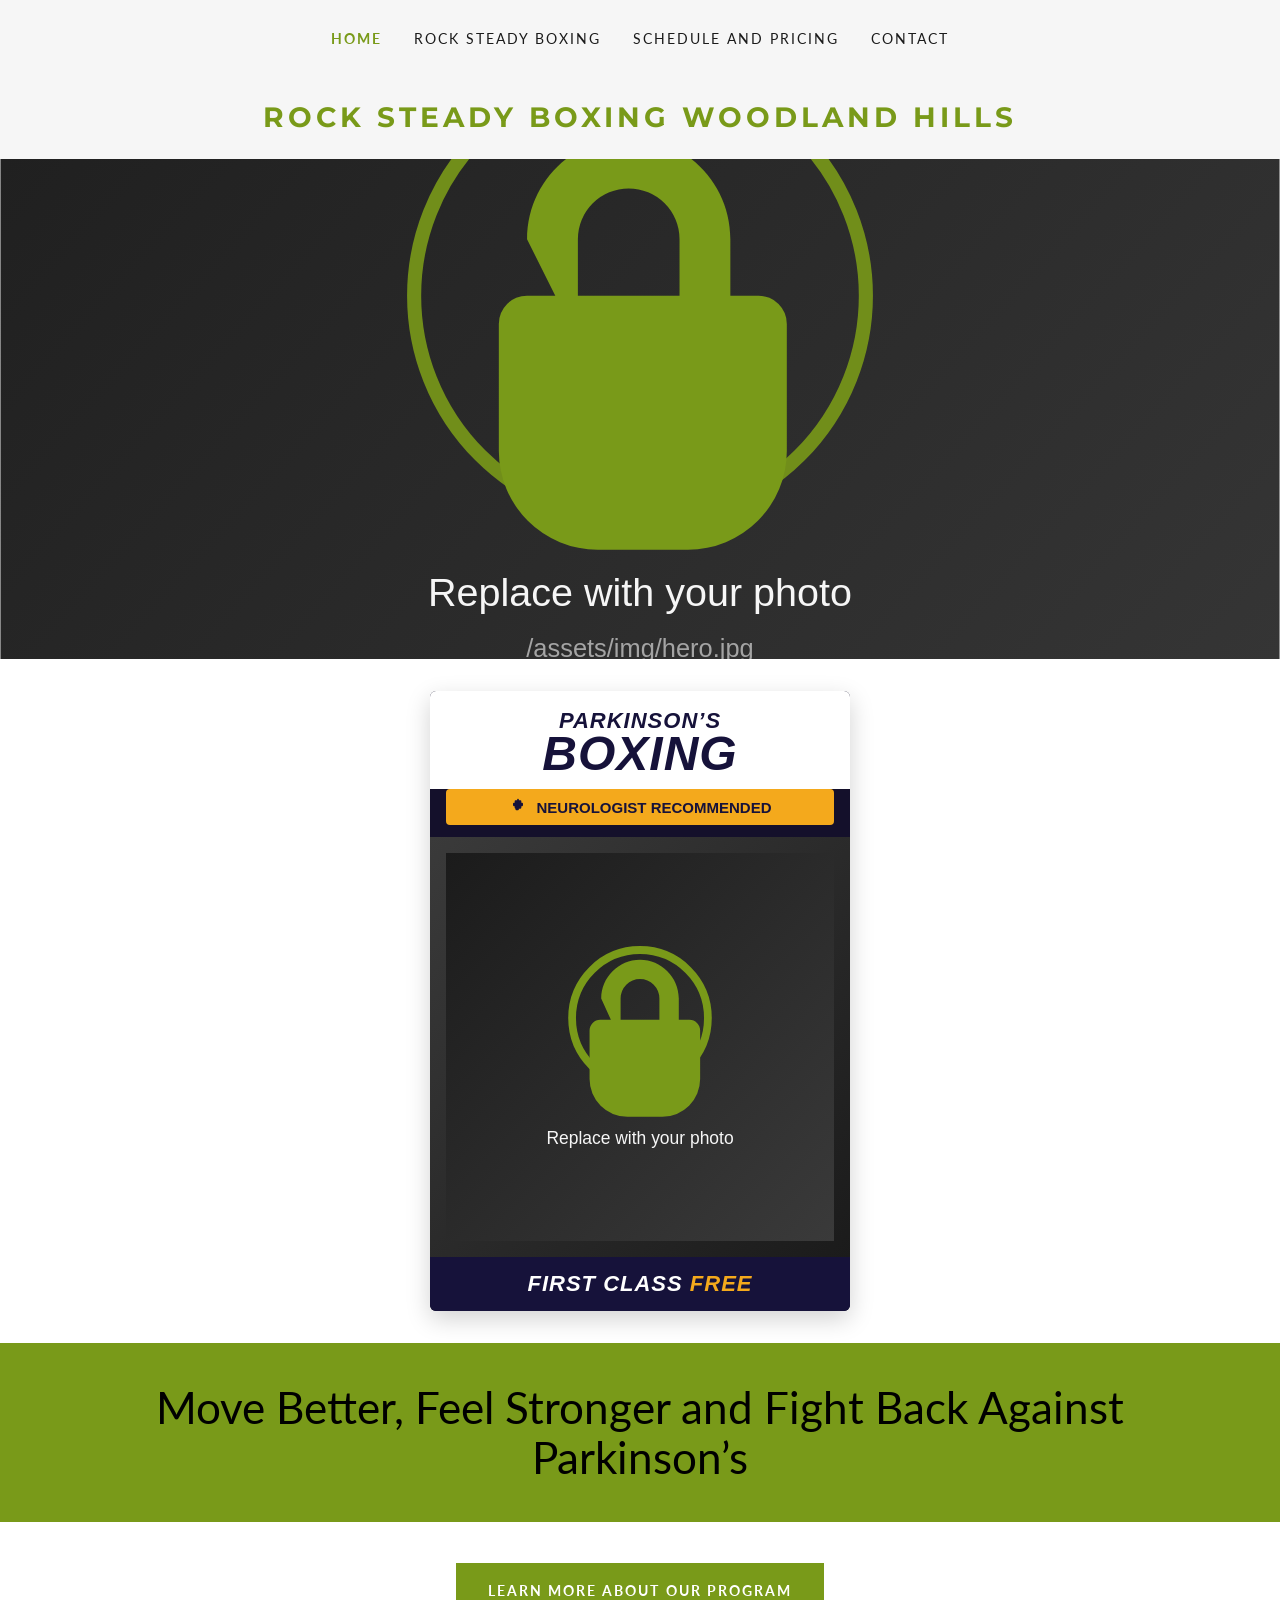
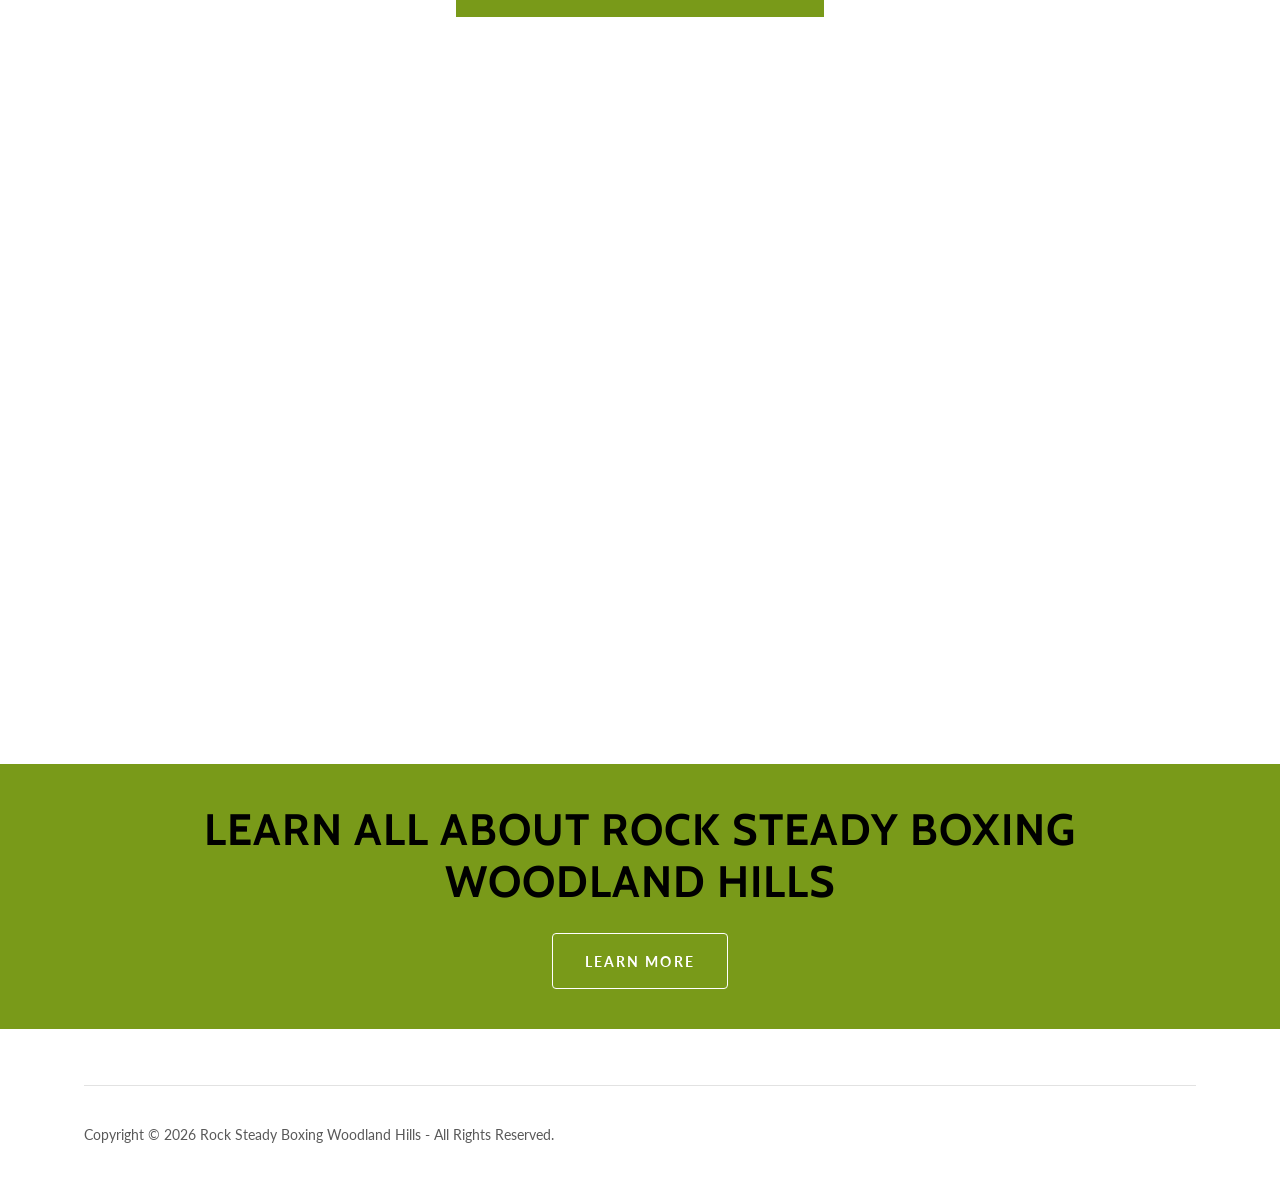
==== index.html @ 9f3f0487 "Rebuild homepage promo banner in HTML/CSS Recreates the "Parkinson's Boxing / Neurologist Recommende" ====
<!DOCTYPE html>
<html lang="en-US">
<head>
<meta charset="utf-8">
<meta name="viewport" content="width=device-width, initial-scale=1">
<title>Rock Steady Boxing Woodland Hills | Parkinson&rsquo;s Boxing Program</title>
<meta name="description" content="Welcome to Rock Steady Boxing Woodland Hills. A Boxing for Parkinson&rsquo;s Program to help you move better and feel stronger. Call for more information 747-234-1115">
<meta name="author" content="Rock Steady Boxing Woodland Hills">
<link rel="canonical" href="https://rocksteadyboxingwoodlandhills.com/">
<meta name="theme-color" content="#799a19">

<meta property="og:url" content="https://rocksteadyboxingwoodlandhills.com/">
<meta property="og:site_name" content="Rock Steady Boxing Woodland Hills">
<meta property="og:title" content="Rock Steady Boxing Woodland Hills">
<meta property="og:description" content="Welcome to Rock Steady Boxing Woodland Hills. A Boxing for Parkinson&rsquo;s Program to help you move better and feel stronger. Call for more information 747-234-1115">
<meta property="og:type" content="website">
<meta property="og:image" content="/assets/img/hero.jpg">
<meta property="og:locale" content="en_US">
<meta name="twitter:card" content="summary">
<meta name="twitter:title" content="Rock Steady Boxing Woodland Hills">
<meta name="twitter:description" content="Welcome to Rock Steady Boxing Woodland Hills. A Boxing for Parkinson&rsquo;s Program to help you move better and feel stronger. Call for more information 747-234-1115">
<meta name="twitter:image" content="/assets/img/hero.jpg">

<link rel="preconnect" href="https://fonts.googleapis.com">
<link rel="preconnect" href="https://fonts.gstatic.com" crossorigin>
<link href="https://fonts.googleapis.com/css2?family=Cabin:wght@400;700&family=Lato:ital,wght@0,100;0,300;0,400;0,700;0,900;1,400;1,700&family=Montserrat:wght@600;700&display=swap" rel="stylesheet">
<link rel="stylesheet" href="/assets/css/style.css">
</head>
<body>

<header class="site-header">
  <div class="topbar">
    <div class="container topbar-inner">
      <button type="button" class="hamburger-btn" data-nav-open aria-haspopup="true" aria-expanded="false" aria-label="Open site navigation">
        <svg viewBox="0 0 24 24" fill="currentColor" aria-hidden="true"><path d="M19.248 7.5H4.752A.751.751 0 0 1 4 6.75c0-.414.337-.75.752-.75h14.496a.75.75 0 1 1 0 1.5m0 5.423H4.752a.75.75 0 0 1 0-1.5h14.496a.75.75 0 1 1 0 1.5m0 5.423H4.752a.75.75 0 1 1 0-1.5h14.496a.75.75 0 1 1 0 1.5"/></svg>
      </button>

      <nav class="primary-nav" aria-label="Primary">
        <ul class="primary-nav__list">
          <li class="primary-nav__item"><a class="primary-nav__link is-active" href="/">Home</a></li>
          <li class="primary-nav__item"><a class="primary-nav__link" href="/rock-steady-boxing">Rock Steady Boxing</a></li>
          <li class="primary-nav__item"><a class="primary-nav__link" href="/schedule-and-pricing">Schedule and Pricing</a></li>
          <li class="primary-nav__item"><a class="primary-nav__link" href="/contact">Contact</a></li>
        </ul>
      </nav>
    </div>
  </div>

  <div class="logo-row">
    <a href="/" title="Rock Steady Boxing Woodland Hills">
      <p class="logo-text">Rock Steady Boxing Woodland Hills</p>
    </a>
  </div>

  <figure class="hero-figure">
    <img src="/assets/img/hero-placeholder.svg" alt="Rock Steady Boxing Woodland Hills">
  </figure>
</header>

<div class="promo-banner">
  <div class="promo-banner__headline"><span class="line1">Parkinson&rsquo;s</span><span class="line2">Boxing</span></div>
  <div class="promo-banner__badge">
    <svg viewBox="0 0 24 24" fill="currentColor" aria-hidden="true"><path d="M12 2a1 1 0 0 1 1 1v1h2a1 1 0 0 1 1 1v2h1a1 1 0 0 1 1 1v2a1 1 0 0 1-1 1h-1v2a1 1 0 0 1-1 1h-2v1a1 1 0 0 1-1 1h-2a1 1 0 0 1-1-1v-1H9a1 1 0 0 1-1-1v-2H7a1 1 0 0 1-1-1v-2a1 1 0 0 1 1-1h1V5a1 1 0 0 1 1-1h2V3a1 1 0 0 1 1-1z"/></svg>
    Neurologist Recommended
  </div>
  <div class="promo-banner__photo">
    <img src="/assets/img/gloves-placeholder.svg" alt="Rock Steady Boxing coach and participant training with focus mitts">
  </div>
  <div class="promo-banner__ribbon">First Class <span>Free</span></div>
</div>

<div class="nav-scrim" data-nav-scrim></div>
<div class="nav-drawer" data-nav-drawer role="navigation" aria-label="Mobile">
  <button type="button" class="nav-drawer__close" data-nav-close aria-label="Close site navigation">
    <svg viewBox="0 0 24 24" fill="currentColor" aria-hidden="true"><path d="M19.219 5.22a.75.75 0 0 0-1.061 0l-5.939 5.939-5.939-5.94a.75.75 0 1 0-1.061 1.062l5.939 5.939-5.939 5.939a.752.752 0 0 0 0 1.06.752.752 0 0 0 1.061 0l5.939-5.938 5.939 5.939a.75.75 0 1 0 1.061-1.061l-5.939-5.94 5.939-5.938a.75.75 0 0 0 0-1.061"/></svg>
  </button>
  <ul class="nav-drawer__list">
    <li class="nav-drawer__item"><a class="nav-drawer__link is-active" href="/">Home</a></li>
    <li class="nav-drawer__item"><a class="nav-drawer__link" href="/rock-steady-boxing">Rock Steady Boxing</a></li>
    <li class="nav-drawer__item"><a class="nav-drawer__link" href="/schedule-and-pricing">Schedule and Pricing</a></li>
    <li class="nav-drawer__item"><a class="nav-drawer__link" href="/contact">Contact</a></li>
  </ul>
</div>

<main>
  <section class="section section--band banner">
    <div class="container">
      <h1>Move Better, Feel Stronger and Fight Back Against Parkinson&rsquo;s</h1>
    </div>
  </section>

  <section class="section text-center">
    <div class="container">
      <a class="btn btn--square" href="/rock-steady-boxing">learn more about our program</a>
    </div>
  </section>

  <section class="section">
    <div class="container">
      <div class="video-wrap">
        <iframe src="https://youtube.com/embed/xY9SbcgFWYQ?rel=0" title="Rock Steady Boxing Woodland Hills" allowfullscreen loading="lazy"></iframe>
      </div>
    </div>
  </section>

  <section class="section section--band banner">
    <div class="container">
      <h2>Learn All About Rock Steady Boxing Woodland Hills</h2>
      <a class="btn btn--round" href="/rock-steady-boxing">Learn More</a>
    </div>
  </section>
</main>

<footer class="site-footer">
  <div class="container">
    <hr>
    <div class="footer-row">
      <p class="footer-copyright">Copyright &copy; 2026 Rock Steady Boxing Woodland Hills - All Rights Reserved.</p>
    </div>
  </div>
</footer>

<script src="/assets/js/nav.js"></script>
</body>
</html>
---- assets/css/style.css ----
/* ==========================================================================
   Rock Steady Boxing Woodland Hills — site stylesheet
   Design tokens reconstructed from the previous GoDaddy Website Builder site.
   ========================================================================== */

:root {
  --color-text: #1b1b1b;
  --color-text-muted: #595959;
  --color-text-muted-2: #5e5e5e;
  --color-green: #799a19;
  --color-green-hover: #90b620;
  --color-green-active: #587110;
  --color-green-dark: #648014;
  --color-green-dark-active: #283504;
  --color-bg: #ffffff;
  --color-bg-alt: #f6f6f6;
  --color-border: #e2e2e2;
  --color-drawer-bg: #161616;
  --color-drawer-text: #f7f7f7;
  --color-drawer-text-muted: #a4a4a4;
  --color-drawer-border: rgba(76, 76, 76, 0.5);

  --font-body: 'Lato', arial, sans-serif;
  --font-heading: 'Cabin', arial, sans-serif;
  --font-logo: 'Montserrat', sans-serif;

  --container-max: 1280px;
}

*,
*::before,
*::after {
  box-sizing: border-box;
}

html {
  -webkit-text-size-adjust: 100%;
  text-size-adjust: 100%;
}

body {
  margin: 0;
  font-family: var(--font-body);
  font-size: 16px;
  color: var(--color-text);
  background-color: var(--color-bg);
  -webkit-font-smoothing: antialiased;
}

img {
  max-width: 100%;
  display: block;
}

a {
  color: inherit;
  text-decoration: none;
}

ul {
  margin: 0;
  padding: 0;
  list-style: none;
}

hr {
  border: 0;
  border-bottom: 1px solid var(--color-border);
  margin: 0;
}

.container {
  width: 100%;
  max-width: var(--container-max);
  margin-left: auto;
  margin-right: auto;
  padding-left: 24px;
  padding-right: 24px;
}

@media (min-width: 1024px) {
  .container { max-width: 984px; }
}
@media (min-width: 1280px) {
  .container { max-width: 1160px; }
}
@media (min-width: 1536px) {
  .container { max-width: 1280px; }
}

.section {
  padding-top: 32px;
  padding-bottom: 32px;
}
@media (min-width: 768px) {
  .section {
    padding-top: 40px;
    padding-bottom: 40px;
  }
}

.section--band {
  background-color: var(--color-green);
}
.section--band h1,
.section--band h2 {
  color: #000;
}

.visually-hidden {
  position: absolute;
  width: 1px;
  height: 1px;
  overflow: hidden;
  clip: rect(0 0 0 0);
  white-space: nowrap;
}

/* ------------------------- Header / Nav ------------------------- */

.site-header {
  background-color: var(--color-bg-alt);
}

.topbar {
  padding-top: 24px;
  padding-bottom: 24px;
}

.topbar-inner {
  display: flex;
  align-items: center;
  justify-content: flex-start;
}

.hamburger-btn {
  display: inline-flex;
  align-items: center;
  justify-content: center;
  background: none;
  border: 0;
  padding: 6px;
  cursor: pointer;
  color: var(--color-text);
}
.hamburger-btn svg { width: 32px; height: 32px; }

@media (min-width: 1024px) {
  .hamburger-btn { display: none; }
}

.primary-nav {
  display: none;
}
@media (min-width: 1024px) {
  .primary-nav {
    display: flex;
    justify-content: center;
    width: 100%;
  }
}

.primary-nav__list {
  display: flex;
  flex-wrap: wrap;
  align-items: center;
  justify-content: center;
}

.primary-nav__item + .primary-nav__item {
  margin-left: 32px;
}

.primary-nav__link {
  display: block;
  font-family: var(--font-body);
  font-size: 14px;
  font-weight: 400;
  letter-spacing: 0.143em;
  text-transform: uppercase;
  color: var(--color-text);
  padding: 6px 0;
  transition: color 0.2s ease-in-out;
}
.primary-nav__link:hover { color: var(--color-green-hover); }
.primary-nav__link:active { color: var(--color-green); }

.primary-nav__link.is-active {
  color: var(--color-green);
  font-weight: 700;
}
.primary-nav__link.is-active:hover { color: var(--color-green-dark); }

.logo-row {
  text-align: center;
  padding-top: 24px;
  padding-bottom: 24px;
}

.logo-text {
  margin: 0;
  display: inline-block;
  font-family: var(--font-logo);
  font-weight: 700;
  text-transform: uppercase;
  letter-spacing: 4px;
  line-height: 1.2;
  color: var(--color-green);
  font-size: 22px;
}
@media (min-width: 768px) { .logo-text { font-size: 24px; } }
@media (min-width: 1024px) { .logo-text { font-size: 26px; } }
@media (min-width: 1280px) { .logo-text { font-size: 28px; } }

.hero-figure {
  margin: 0;
  width: 100%;
  max-height: 500px;
  overflow: hidden;
}

.hero-figure img {
  width: 100%;
  height: 100%;
  object-fit: cover;
  aspect-ratio: 0.9055690072639224 / 1;
  max-height: 500px;
}

/* ---------------------- Mobile nav drawer ---------------------- */

.nav-drawer {
  position: fixed;
  top: 0;
  left: 0;
  height: 100%;
  width: 100%;
  max-width: 360px;
  background-color: var(--color-drawer-bg);
  color: var(--color-drawer-text);
  transform: translateX(-100%);
  transition: transform 0.3s ease-in-out;
  z-index: 10002;
  overflow-y: auto;
  padding: 24px;
}
.nav-drawer.is-open {
  transform: translateX(0);
}

.nav-drawer__close {
  background: none;
  border: 0;
  color: var(--color-drawer-text);
  cursor: pointer;
  padding: 0;
  margin-bottom: 24px;
}
.nav-drawer__close svg { width: 32px; height: 32px; }

.nav-drawer__list {
  border-top: 1px solid var(--color-drawer-border);
}

.nav-drawer__item {
  border-bottom: 1px solid var(--color-drawer-border);
}

.nav-drawer__link {
  display: block;
  padding: 16px 0;
  font-size: 18px;
  letter-spacing: 0.143em;
  text-transform: uppercase;
  color: var(--color-drawer-text);
}
.nav-drawer__link.is-active {
  color: var(--color-green);
  font-weight: 700;
}

.nav-scrim {
  position: fixed;
  inset: 0;
  background: rgba(0, 0, 0, 0.5);
  z-index: 10001;
  opacity: 0;
  pointer-events: none;
  transition: opacity 0.3s ease-in-out;
}
.nav-scrim.is-open {
  opacity: 1;
  pointer-events: auto;
}

body.nav-open {
  overflow: hidden;
}

/* ------------------------------ Headings ------------------------------ */

h1, .h1 {
  font-family: var(--font-body);
  font-weight: 400;
  line-height: 1.125;
  color: var(--color-text);
  margin: 0;
  font-size: 32px;
}
@media (min-width: 768px) { h1, .h1 { font-size: 38px; } }
@media (min-width: 1280px) { h1, .h1 { font-size: 44px; } }
@media (min-width: 1536px) { h1, .h1 { font-size: 48px; } }

h2, .h2 {
  font-family: var(--font-heading);
  font-weight: 700;
  text-transform: uppercase;
  letter-spacing: 1px;
  line-height: 1.2;
  color: var(--color-text);
  margin: 0;
  font-size: 32px;
}
@media (min-width: 768px) { h2, .h2 { font-size: 38px; } }
@media (min-width: 1280px) { h2, .h2 { font-size: 44px; } }
@media (min-width: 1536px) { h2, .h2 { font-size: 48px; } }

/* ------------------------------ Banners ------------------------------ */

.banner {
  text-align: center;
}
.banner .container {
  display: flex;
  flex-direction: column;
  align-items: center;
  gap: 24px;
}

/* ------------------------------- Buttons ------------------------------- */

.btn {
  display: inline-flex;
  align-items: center;
  justify-content: center;
  min-height: 56px;
  padding: 8px 32px;
  font-family: var(--font-body);
  font-size: 14px;
  font-weight: 700;
  letter-spacing: 0.143em;
  text-transform: uppercase;
  color: #fff;
  background-color: var(--color-green);
  border: 1px solid #fff;
  cursor: pointer;
  transition: background-color 0.3s ease-in-out;
}
.btn:hover { background-color: var(--color-green-hover); color: #fff; }
.btn:active { background-color: var(--color-green-active); color: #fff; }

.btn--square { border-radius: 0; }
.btn--round { border-radius: 4px; }

/* ------------------------------ Video ------------------------------ */

.video-wrap {
  position: relative;
  width: 100%;
  padding-bottom: 56.25%;
  height: 0;
  overflow: hidden;
  border-radius: 4px;
}
.video-wrap iframe {
  position: absolute;
  top: 0;
  left: 0;
  width: 100%;
  height: 100%;
  border: 0;
}

/* ------------------------------ Footer ------------------------------ */

.site-footer {
  padding-top: 56px;
  padding-bottom: 56px;
}

.site-footer .container > hr {
  margin-bottom: 40px;
}

.footer-row {
  display: flex;
  flex-direction: column;
  align-items: center;
  gap: 8px;
  text-align: center;
}
@media (min-width: 1024px) {
  .footer-row {
    flex-direction: row;
    justify-content: space-between;
    text-align: left;
  }
}

.footer-copyright {
  font-size: 14px;
  color: var(--color-text-muted);
  margin: 0;
}

.footer-links {
  display: flex;
  gap: 16px;
  font-size: 14px;
}
.footer-links a:hover { color: var(--color-green-hover); }

/* ------------------------------ Promo banner ------------------------------ */

.promo-banner {
  max-width: 420px;
  margin: 32px auto;
  background: #14102b;
  border-radius: 6px;
  overflow: hidden;
  box-shadow: 0 8px 24px rgba(0, 0, 0, 0.18);
  font-family: Arial, Helvetica, sans-serif;
}
.promo-banner__headline {
  text-align: center;
  padding: 20px 16px 12px;
  background: #fff;
  color: #16123a;
  font-weight: 900;
  font-style: italic;
  line-height: 0.95;
  text-transform: uppercase;
}
.promo-banner__headline .line1 { display: block; font-size: 22px; letter-spacing: 1px; }
.promo-banner__headline .line2 { display: block; font-size: 48px; letter-spacing: 1px; }

.promo-banner__badge {
  margin: 0 16px 12px;
  background: #f4a91c;
  color: #16123a;
  font-weight: 800;
  text-transform: uppercase;
  text-align: center;
  padding: 8px 12px;
  border-radius: 4px;
  display: flex;
  align-items: center;
  justify-content: center;
  gap: 8px;
  font-size: 15px;
}
.promo-banner__badge svg { width: 20px; height: 20px; flex-shrink: 0; }

.promo-banner__photo {
  aspect-ratio: 1 / 1;
  background: linear-gradient(135deg, #3a3a3a, #1b1b1b);
  display: flex;
  align-items: center;
  justify-content: center;
  color: #a4a4a4;
  font-size: 14px;
  text-align: center;
  padding: 16px;
}
.promo-banner__photo img { width: 100%; height: 100%; object-fit: cover; }

.promo-banner__ribbon {
  background: #16123a;
  color: #fff;
  text-align: center;
  padding: 14px 16px;
  font-weight: 900;
  font-style: italic;
  text-transform: uppercase;
  font-size: 22px;
  letter-spacing: 1px;
}
.promo-banner__ribbon span { color: #f4a91c; }

/* ------------------------------ Page content ------------------------------ */

.subhead {
  font-family: var(--font-body);
  font-weight: 400;
  line-height: 1.3;
  color: var(--color-text);
  margin: 0 0 16px;
  font-size: 24px;
}
@media (min-width: 768px) { .subhead { font-size: 26px; } }
@media (min-width: 1536px) { .subhead { font-size: 28px; } }

.eyebrow {
  text-align: center;
  margin: 0 0 40px;
}
.eyebrow__text {
  display: inline-block;
  font-family: var(--font-heading);
  font-weight: 700;
  text-transform: uppercase;
  letter-spacing: 1px;
  font-size: 22px;
  color: var(--color-text);
}
@media (min-width: 1536px) { .eyebrow__text { font-size: 24px; } }
.eyebrow hr {
  width: 64px;
  margin: 16px auto 0;
  border-bottom: 1px solid #777;
}

.prose {
  max-width: 720px;
  margin: 0 auto;
  color: var(--color-text-muted-2);
  font-size: 18px;
  line-height: 1.6;
  text-align: left;
}
.prose p { margin: 0 0 16px; }
.prose p:last-child { margin-bottom: 0; }
.prose ul {
  margin: 0 0 16px;
  padding-left: 24px;
  list-style: disc;
}
.prose ul li { margin-bottom: 6px; }
.prose strong { color: var(--color-text); }

.bold-line {
  display: block;
  color: var(--color-text);
  margin-bottom: 4px;
}

blockquote.prose-quote {
  margin: 0 0 16px;
  padding-left: 16px;
  border-left: 3px solid var(--color-green);
  color: var(--color-text);
}

.media-row {
  display: flex;
  flex-direction: column;
  gap: 32px;
  align-items: center;
}
@media (min-width: 1024px) {
  .media-row {
    flex-direction: row;
    align-items: flex-start;
  }
  .media-row > * { flex: 1 1 50%; min-width: 0; }
}

.media-row__image img {
  width: 100%;
  border-radius: 4px;
}

.info-grid {
  display: grid;
  gap: 32px;
  grid-template-columns: 1fr;
  max-width: 900px;
  margin: 0 auto;
}
@media (min-width: 768px) {
  .info-grid { grid-template-columns: repeat(2, 1fr); }
}
@media (min-width: 1024px) {
  .info-grid { grid-template-columns: repeat(3, 1fr); }
}
.info-grid__item h3 {
  font-family: var(--font-body);
  font-weight: 700;
  font-size: 20px;
  color: var(--color-text);
  margin: 0 0 8px;
}
.info-grid__item p {
  color: var(--color-text-muted-2);
  font-size: 16px;
  line-height: 1.6;
  margin: 0;
}

.faq-list {
  max-width: 720px;
  margin: 0 auto;
}
.faq-item {
  border-bottom: 1px solid var(--color-border);
  padding: 16px 0;
}
.faq-item summary {
  cursor: pointer;
  font-weight: 700;
  font-size: 18px;
  color: var(--color-text);
  list-style: none;
}
.faq-item summary::-webkit-details-marker { display: none; }
.faq-item summary::after {
  content: "+";
  float: right;
  font-weight: 400;
  color: var(--color-green);
}
.faq-item[open] summary::after { content: "\2212"; }
.faq-item p {
  margin: 12px 0 0;
  color: var(--color-text-muted-2);
  font-size: 16px;
  line-height: 1.6;
}

/* ------------------------------ Forms ------------------------------ */

.contact-form { text-align: left; }

.form-field {
  margin-bottom: 24px;
}
.form-field label {
  display: block;
  font-size: 14px;
  font-weight: 700;
  color: var(--color-text-muted);
  margin-bottom: 6px;
}
.form-field input,
.form-field textarea {
  width: 100%;
  border: 1px solid var(--color-border);
  border-radius: 4px;
  padding: 12px 16px;
  font-family: var(--font-body);
  font-size: 16px;
  color: var(--color-text);
  background: #fff;
}
.form-field input:focus,
.form-field textarea:focus {
  outline: none;
  border-color: var(--color-green);
}
.form-field textarea { resize: vertical; }

.form-disclaimer {
  margin: 16px 0 0;
  font-size: 12px;
  color: var(--color-text-muted-2);
  text-align: center;
}
.form-disclaimer a { color: var(--color-green); }
.form-disclaimer a:hover { color: var(--color-green-hover); }

/* ------------------------------ Utility ------------------------------ */

.text-center { text-align: center; }
.stack { display: flex; flex-direction: column; align-items: center; gap: 24px; }
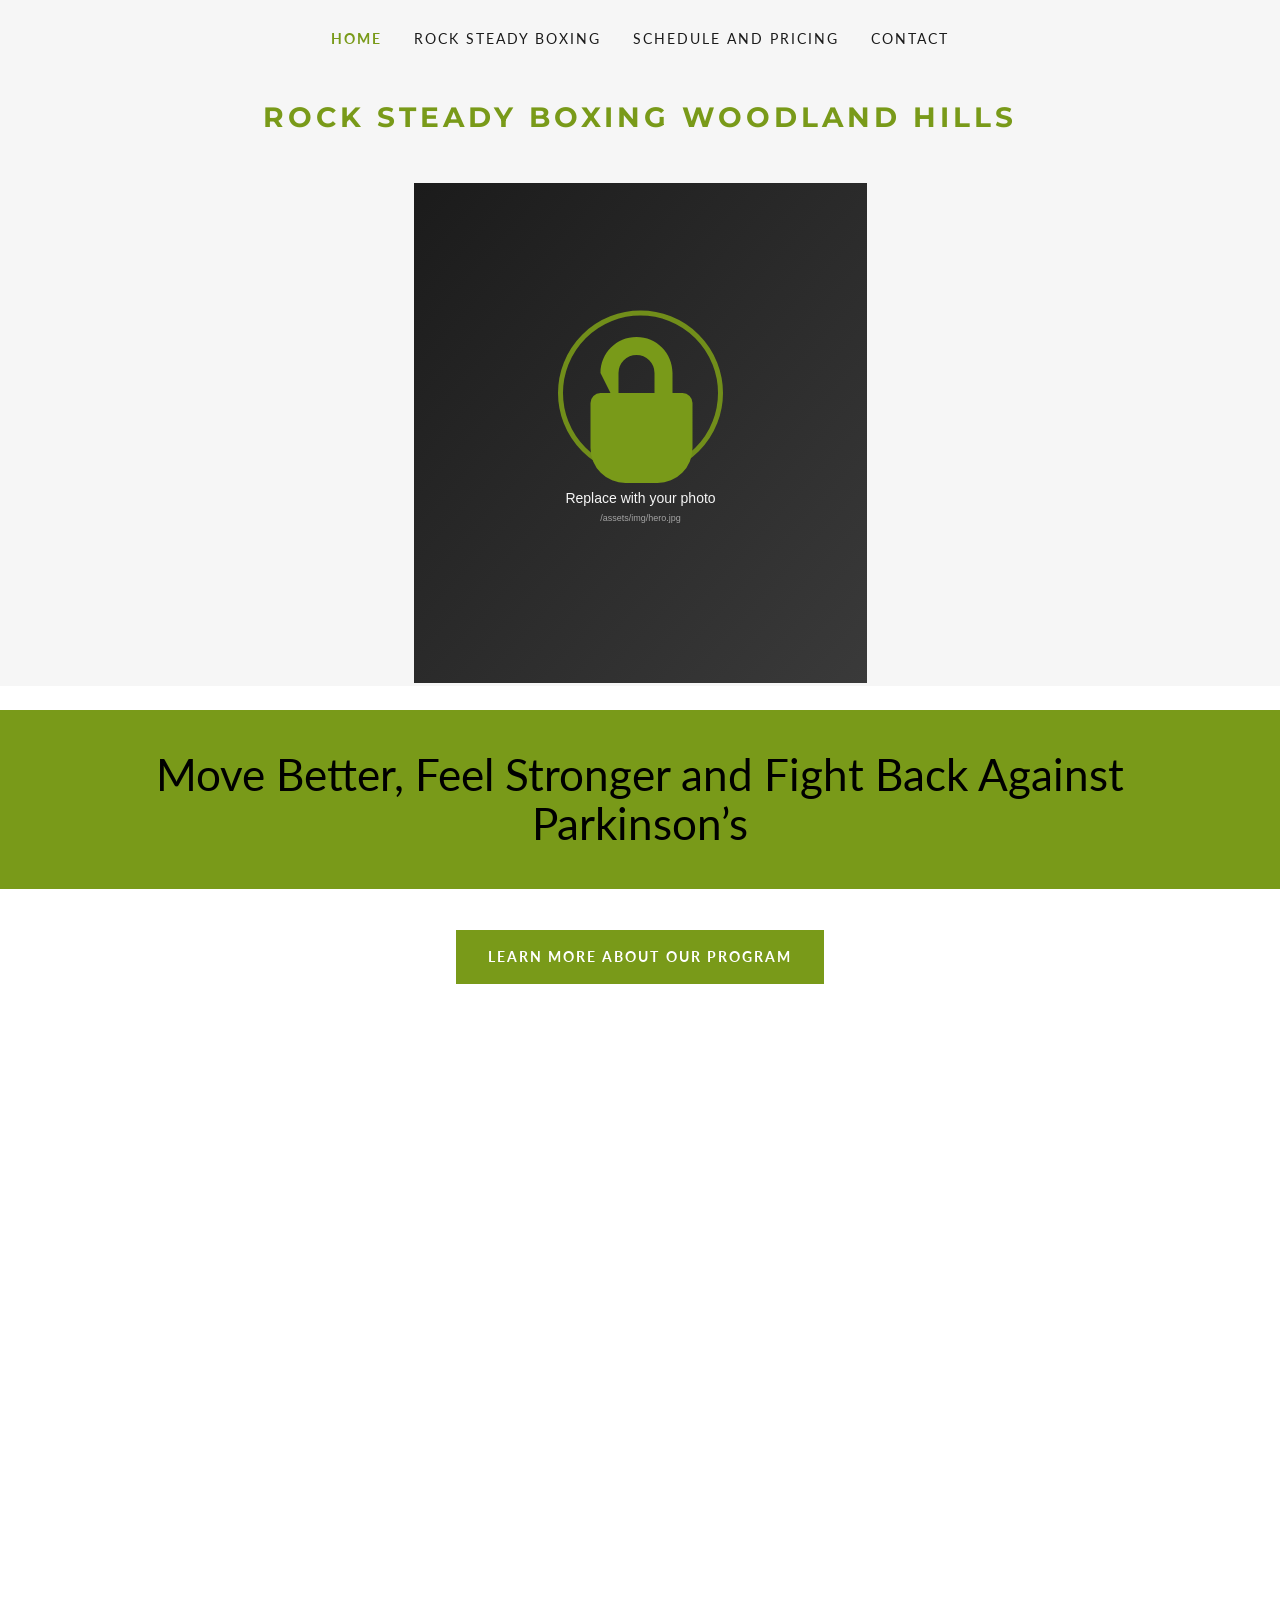
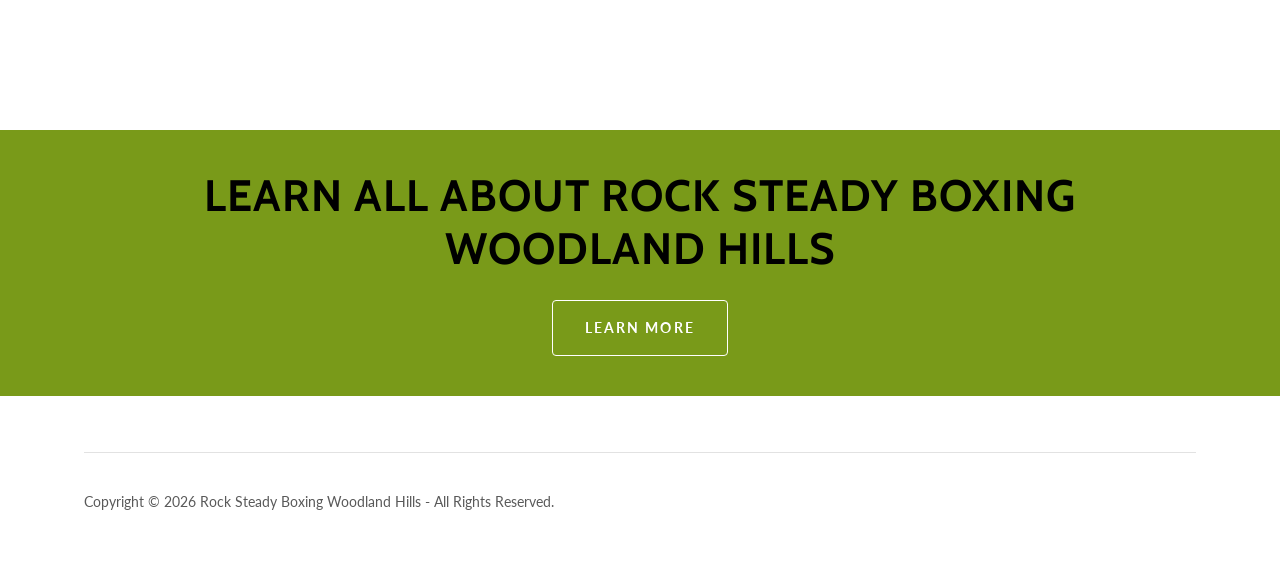
==== commit a296898b: "Correct homepage hero to the Parkinson's Boxing flyer The flyer graphic is the homepage hero image i" ====
--- a/index.html
+++ b/index.html
@@ -52,22 +52,14 @@
     </a>
   </div>
 
-  <figure class="hero-figure">
-    <img src="/assets/img/hero-placeholder.svg" alt="Rock Steady Boxing Woodland Hills">
-  </figure>
+  <div class="container">
+    <figure class="hero-figure">
+      <img src="/assets/img/hero.jpg"
+           onerror="this.onerror=null;this.src='/assets/img/hero-placeholder.svg';"
+           alt="Parkinson&rsquo;s Boxing &ndash; Neurologist Recommended &ndash; First Class Free at Rock Steady Boxing Woodland Hills">
+    </figure>
+  </div>
 </header>
-
-<div class="promo-banner">
-  <div class="promo-banner__headline"><span class="line1">Parkinson&rsquo;s</span><span class="line2">Boxing</span></div>
-  <div class="promo-banner__badge">
-    <svg viewBox="0 0 24 24" fill="currentColor" aria-hidden="true"><path d="M12 2a1 1 0 0 1 1 1v1h2a1 1 0 0 1 1 1v2h1a1 1 0 0 1 1 1v2a1 1 0 0 1-1 1h-1v2a1 1 0 0 1-1 1h-2v1a1 1 0 0 1-1 1h-2a1 1 0 0 1-1-1v-1H9a1 1 0 0 1-1-1v-2H7a1 1 0 0 1-1-1v-2a1 1 0 0 1 1-1h1V5a1 1 0 0 1 1-1h2V3a1 1 0 0 1 1-1z"/></svg>
-    Neurologist Recommended
-  </div>
-  <div class="promo-banner__photo">
-    <img src="/assets/img/gloves-placeholder.svg" alt="Rock Steady Boxing coach and participant training with focus mitts">
-  </div>
-  <div class="promo-banner__ribbon">First Class <span>Free</span></div>
-</div>
 
 <div class="nav-scrim" data-nav-scrim></div>
 <div class="nav-drawer" data-nav-drawer role="navigation" aria-label="Mobile">
--- a/assets/css/style.css
+++ b/assets/css/style.css
@@ -212,19 +212,21 @@
 @media (min-width: 1024px) { .logo-text { font-size: 26px; } }
 @media (min-width: 1280px) { .logo-text { font-size: 28px; } }
 
+/* Hero flyer: centered, natural aspect ratio, capped height (matches the
+   original site, where the graphic ends just below "FIRST CLASS FREE"). */
 .hero-figure {
-  margin: 0;
+  margin: 24px auto;
+  text-align: center;
   width: 100%;
+}
+
+.hero-figure img {
+  display: inline-block;
+  width: auto;
+  max-width: 100%;
+  height: auto;
   max-height: 500px;
-  overflow: hidden;
-}
-
-.hero-figure img {
-  width: 100%;
-  height: 100%;
-  object-fit: cover;
-  aspect-ratio: 0.9055690072639224 / 1;
-  max-height: 500px;
+  margin: 0 auto;
 }
 
 /* ---------------------- Mobile nav drawer ---------------------- */
@@ -420,73 +422,6 @@
 }
 .footer-links a:hover { color: var(--color-green-hover); }
 
-/* ------------------------------ Promo banner ------------------------------ */
-
-.promo-banner {
-  max-width: 420px;
-  margin: 32px auto;
-  background: #14102b;
-  border-radius: 6px;
-  overflow: hidden;
-  box-shadow: 0 8px 24px rgba(0, 0, 0, 0.18);
-  font-family: Arial, Helvetica, sans-serif;
-}
-.promo-banner__headline {
-  text-align: center;
-  padding: 20px 16px 12px;
-  background: #fff;
-  color: #16123a;
-  font-weight: 900;
-  font-style: italic;
-  line-height: 0.95;
-  text-transform: uppercase;
-}
-.promo-banner__headline .line1 { display: block; font-size: 22px; letter-spacing: 1px; }
-.promo-banner__headline .line2 { display: block; font-size: 48px; letter-spacing: 1px; }
-
-.promo-banner__badge {
-  margin: 0 16px 12px;
-  background: #f4a91c;
-  color: #16123a;
-  font-weight: 800;
-  text-transform: uppercase;
-  text-align: center;
-  padding: 8px 12px;
-  border-radius: 4px;
-  display: flex;
-  align-items: center;
-  justify-content: center;
-  gap: 8px;
-  font-size: 15px;
-}
-.promo-banner__badge svg { width: 20px; height: 20px; flex-shrink: 0; }
-
-.promo-banner__photo {
-  aspect-ratio: 1 / 1;
-  background: linear-gradient(135deg, #3a3a3a, #1b1b1b);
-  display: flex;
-  align-items: center;
-  justify-content: center;
-  color: #a4a4a4;
-  font-size: 14px;
-  text-align: center;
-  padding: 16px;
-}
-.promo-banner__photo img { width: 100%; height: 100%; object-fit: cover; }
-
-.promo-banner__ribbon {
-  background: #16123a;
-  color: #fff;
-  text-align: center;
-  padding: 14px 16px;
-  font-weight: 900;
-  font-style: italic;
-  text-transform: uppercase;
-  font-size: 22px;
-  letter-spacing: 1px;
-}
-.promo-banner__ribbon span { color: #f4a91c; }
-
 /* ------------------------------ Page content ------------------------------ */
 
 .subhead {
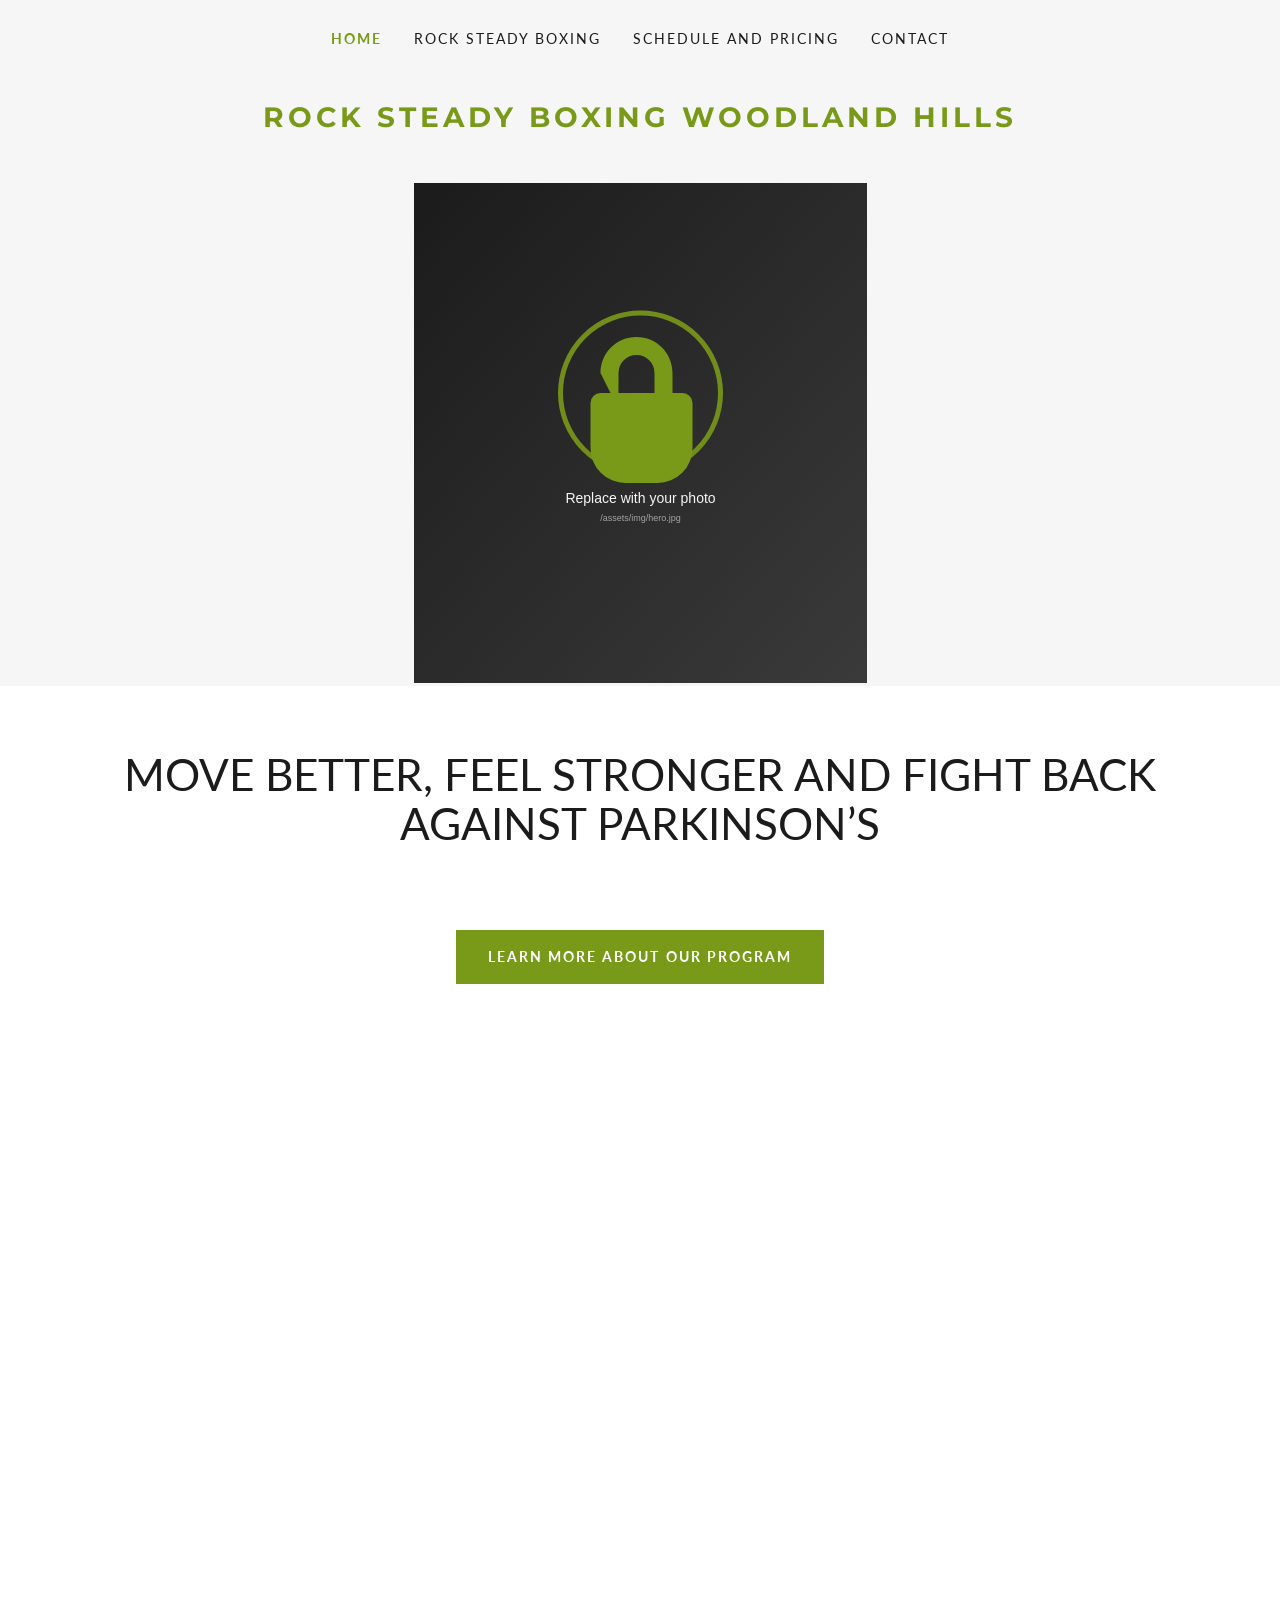
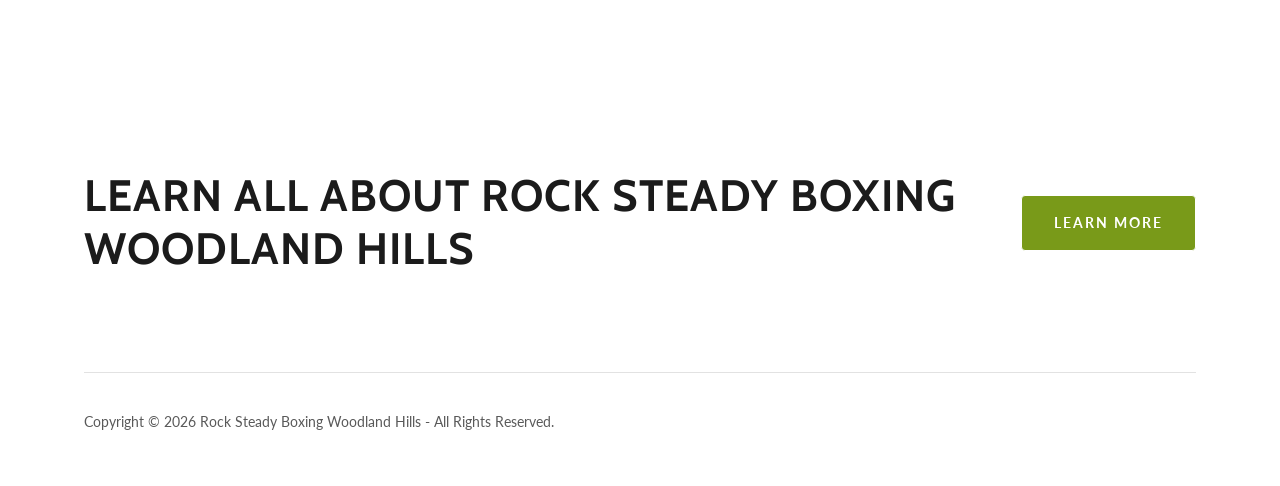
==== commit d763c50d: "Put headline sections on the page background, not a green band On the original site these headlines " ====
--- a/index.html
+++ b/index.html
@@ -75,9 +75,9 @@
 </div>
 
 <main>
-  <section class="section section--band banner">
+  <section class="section banner">
     <div class="container">
-      <h1>Move Better, Feel Stronger and Fight Back Against Parkinson&rsquo;s</h1>
+      <h1>MOVE BETTER, FEEL STRONGER AND FIGHT BACK AGAINST PARKINSON&rsquo;S</h1>
     </div>
   </section>
 
@@ -95,7 +95,7 @@
     </div>
   </section>
 
-  <section class="section section--band banner">
+  <section class="section banner">
     <div class="container">
       <h2>Learn All About Rock Steady Boxing Woodland Hills</h2>
       <a class="btn btn--round" href="/rock-steady-boxing">Learn More</a>
--- a/assets/css/style.css
+++ b/assets/css/style.css
@@ -99,13 +99,7 @@
   }
 }
 
-.section--band {
-  background-color: var(--color-green);
-}
-.section--band h1,
-.section--band h2 {
-  color: #000;
-}
+/* Headline sections sit on the page background — the green is the button only. */
 
 .visually-hidden {
   position: absolute;
@@ -336,7 +330,22 @@
   display: flex;
   flex-direction: column;
   align-items: center;
+  justify-content: center;
   gap: 24px;
+}
+/* A heading paired with a CTA sits side by side on desktop, as on the
+   original site; a heading on its own stays centered. */
+@media (min-width: 1024px) {
+  .banner .container {
+    flex-direction: row;
+    gap: 32px;
+  }
+  .banner .container > *:not(:only-child) {
+    text-align: left;
+  }
+  .banner .container > .btn:not(:only-child) {
+    flex-shrink: 0;
+  }
 }
 
 /* ------------------------------- Buttons ------------------------------- */
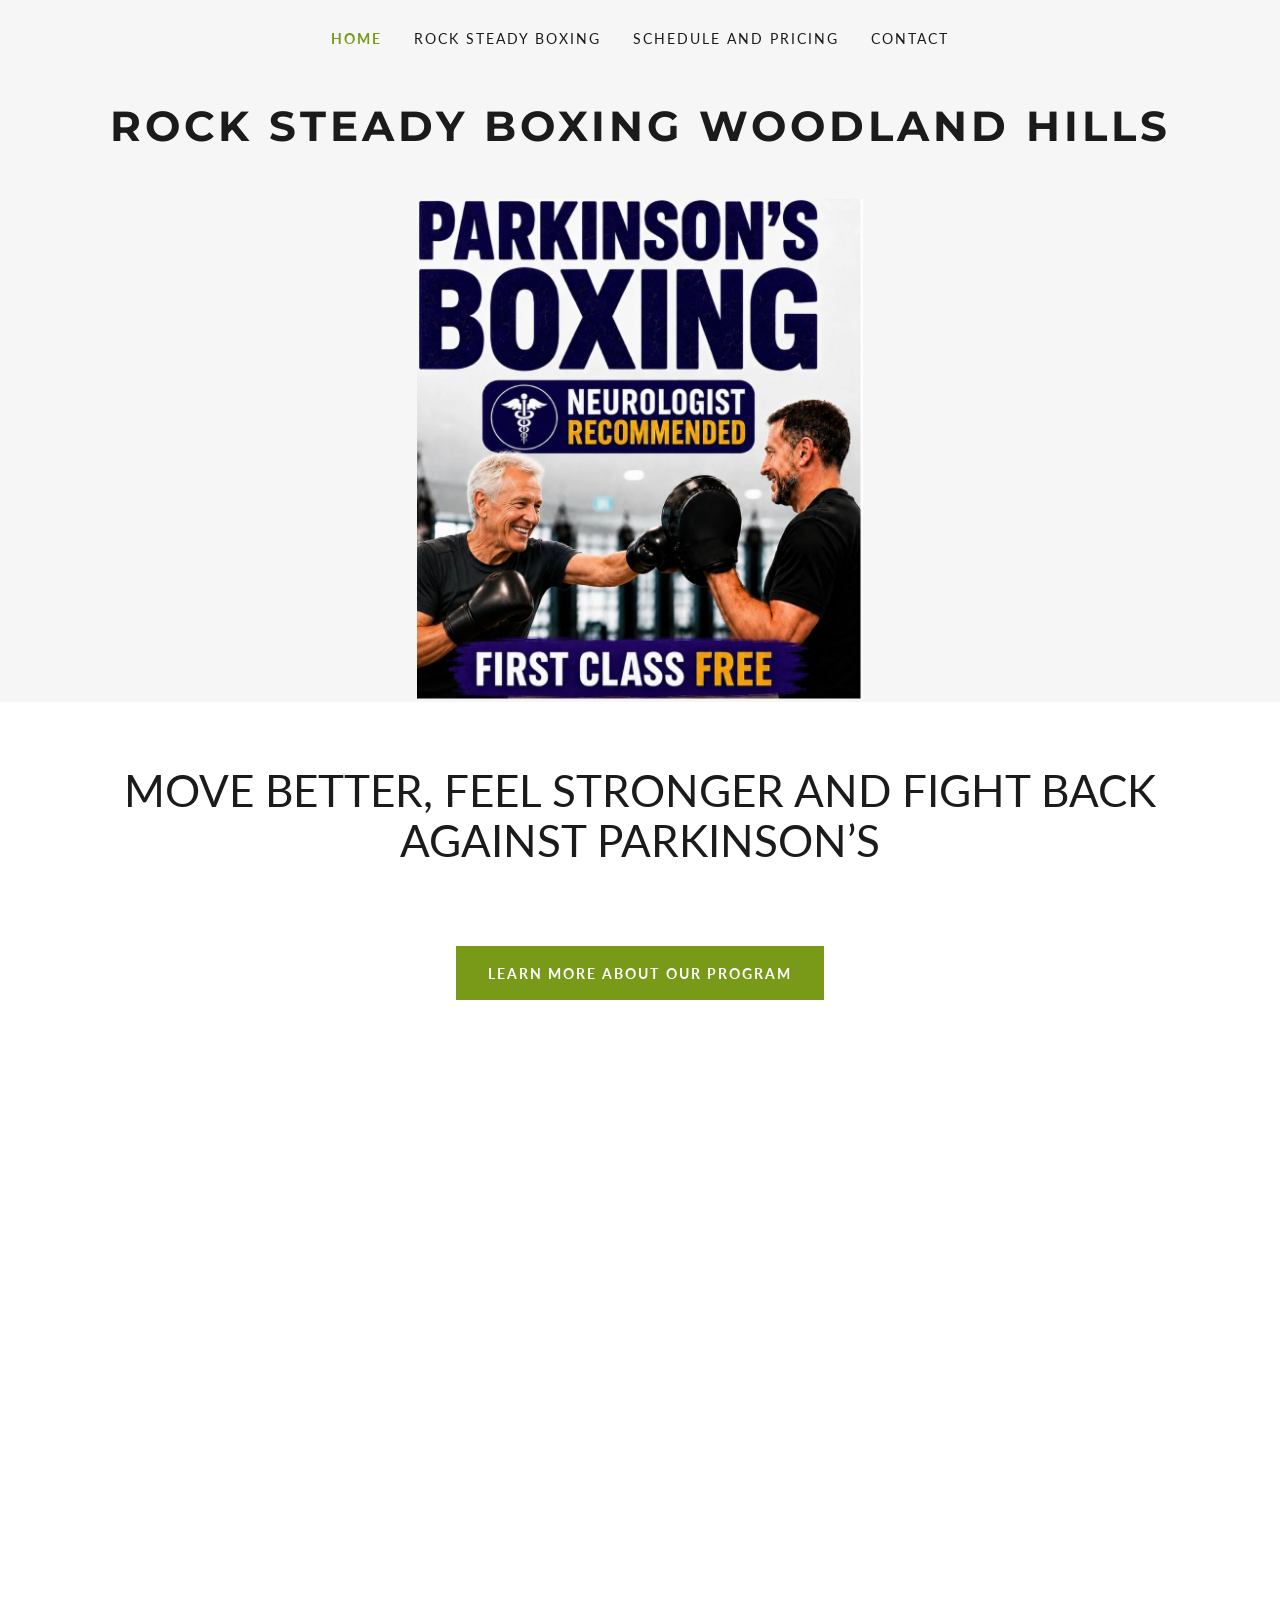
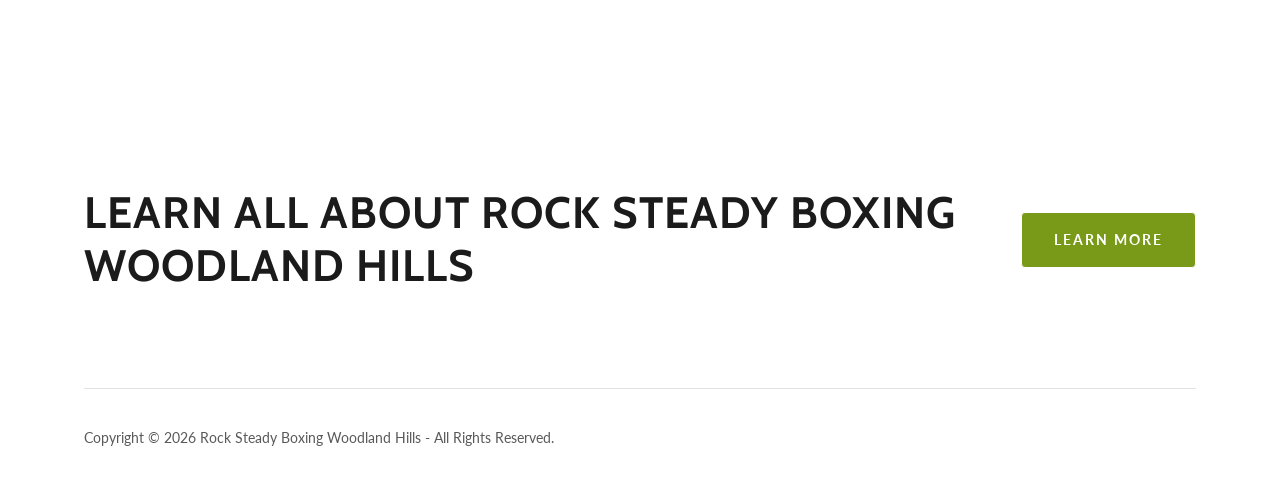
==== commit f352d5c9: "Remove inaccurate reCAPTCHA notice, add site icons and search-engine files - Drop the reCAPTCHA disc" ====
--- a/index.html
+++ b/index.html
@@ -24,6 +24,9 @@
 <link rel="preconnect" href="https://fonts.googleapis.com">
 <link rel="preconnect" href="https://fonts.gstatic.com" crossorigin>
 <link href="https://fonts.googleapis.com/css2?family=Cabin:wght@400;700&family=Lato:ital,wght@0,100;0,300;0,400;0,700;0,900;1,400;1,700&family=Montserrat:wght@600;700&display=swap" rel="stylesheet">
+<link rel="icon" href="/favicon.ico" sizes="any">
+<link rel="icon" href="/favicon.svg" type="image/svg+xml">
+<link rel="apple-touch-icon" href="/apple-touch-icon.png">
 <link rel="stylesheet" href="/assets/css/style.css">
 </head>
 <body>
--- a/assets/css/style.css
+++ b/assets/css/style.css
@@ -199,12 +199,12 @@
   text-transform: uppercase;
   letter-spacing: 4px;
   line-height: 1.2;
-  color: var(--color-green);
-  font-size: 22px;
-}
-@media (min-width: 768px) { .logo-text { font-size: 24px; } }
-@media (min-width: 1024px) { .logo-text { font-size: 26px; } }
-@media (min-width: 1280px) { .logo-text { font-size: 28px; } }
+  color: var(--color-text);
+  font-size: 36px;
+}
+@media (min-width: 768px) { .logo-text { font-size: 39px; } }
+@media (min-width: 1280px) { .logo-text { font-size: 42px; } }
+@media (min-width: 1536px) { .logo-text { font-size: 47px; } }
 
 /* Hero flyer: centered, natural aspect ratio, capped height (matches the
    original site, where the graphic ends just below "FIRST CLASS FREE"). */
@@ -571,6 +571,20 @@
   line-height: 1.6;
 }
 
+/* Coach portrait in the "Meet Coach Dean" section. Landscape photo, capped
+   so it reads as a portrait beside the bio rather than a hero band. */
+.coach-photo {
+  margin: 0 auto;
+  max-width: 460px;
+  width: 100%;
+}
+.coach-photo img {
+  width: 100%;
+  height: auto;
+  border-radius: 4px;
+  display: block;
+}
+
 /* ------------------------------ Forms ------------------------------ */
 
 .contact-form { text-align: left; }
@@ -603,14 +617,6 @@
 }
 .form-field textarea { resize: vertical; }
 
-.form-disclaimer {
-  margin: 16px 0 0;
-  font-size: 12px;
-  color: var(--color-text-muted-2);
-  text-align: center;
-}
-.form-disclaimer a { color: var(--color-green); }
-.form-disclaimer a:hover { color: var(--color-green-hover); }
 
 /* ------------------------------ Utility ------------------------------ */
 
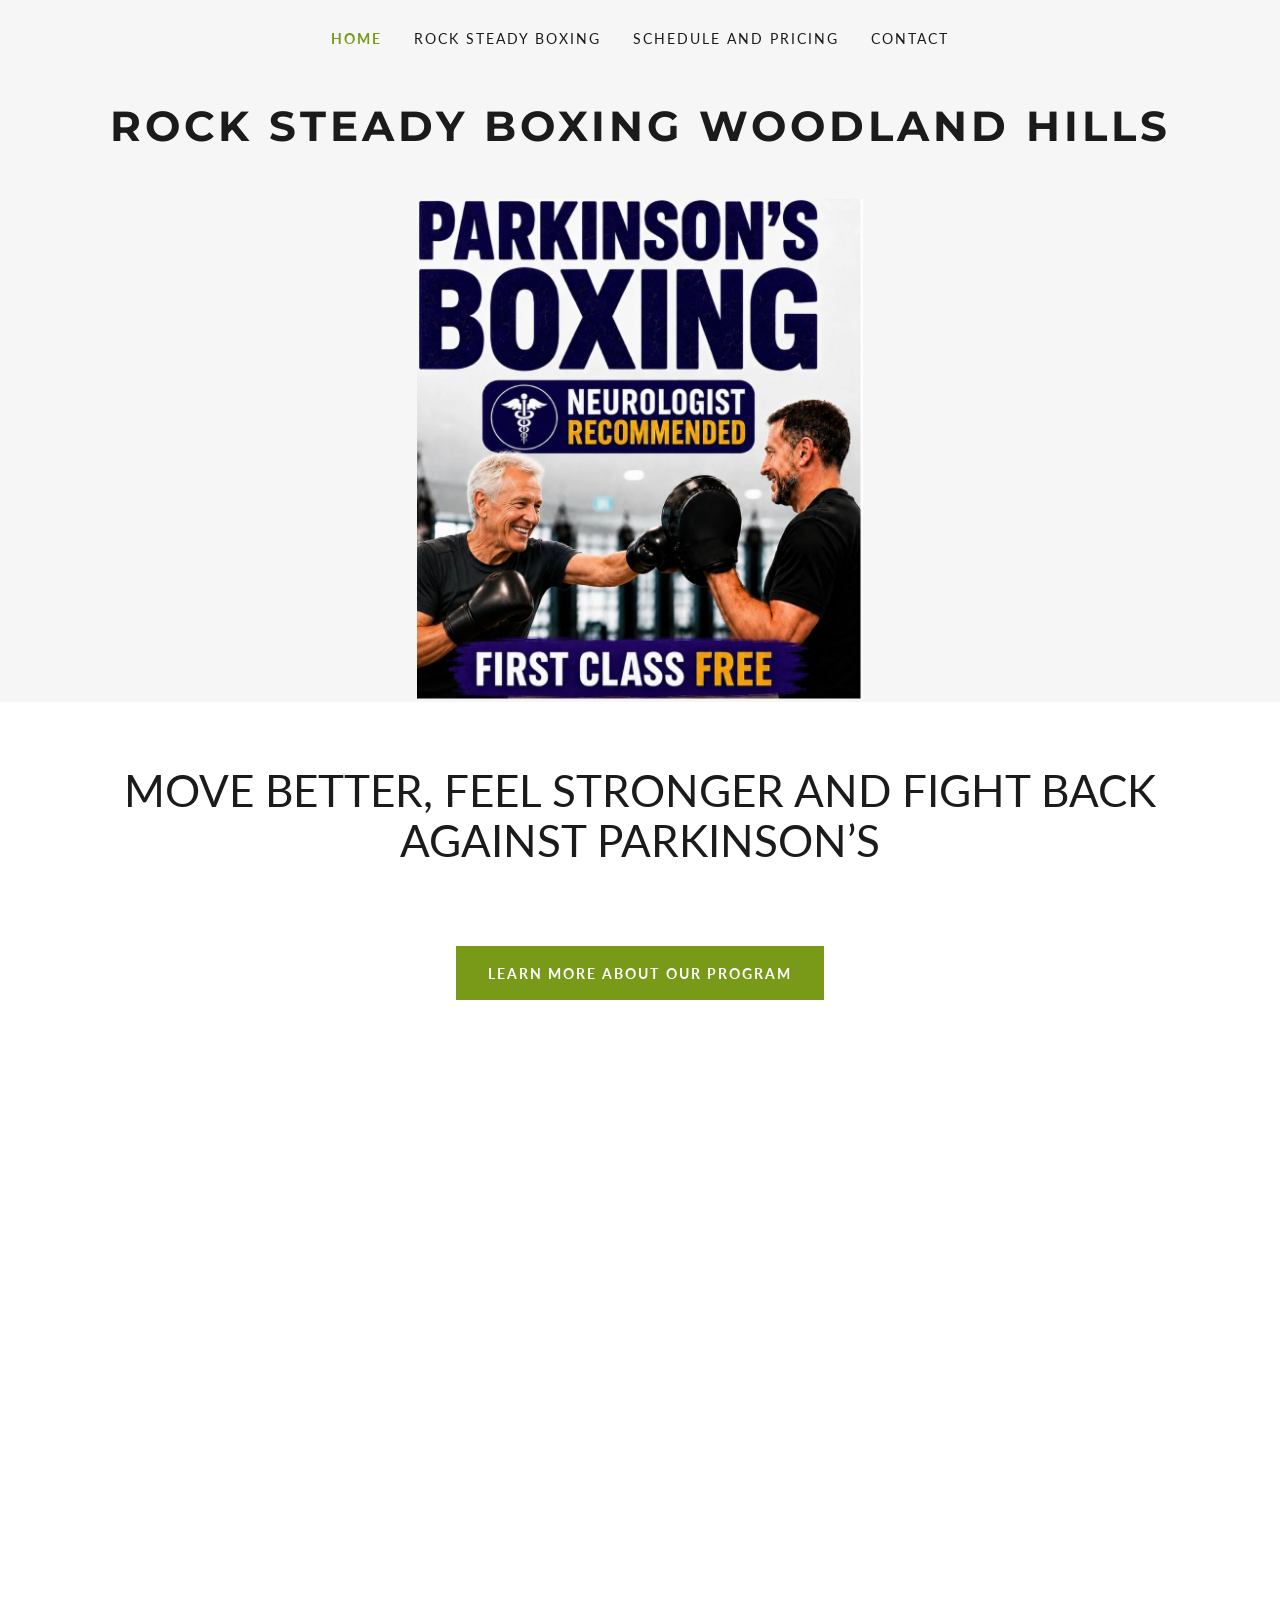
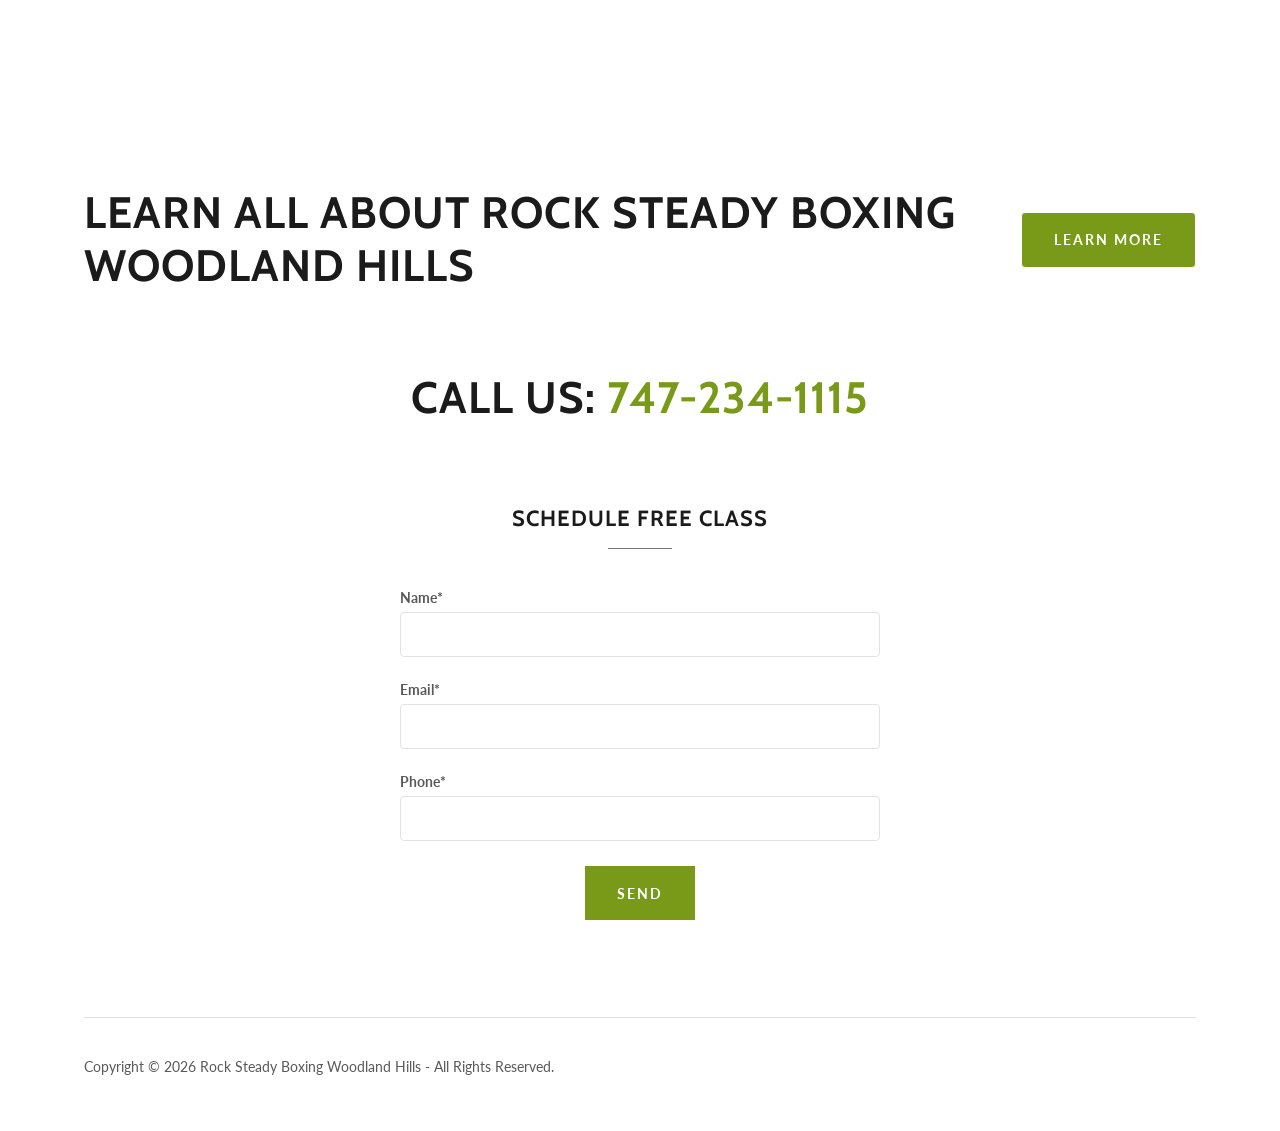
==== commit 8cfed28f: "Add a call-us line and the free-class form to the homepage Puts a tappable phone number and the book" ====
--- a/index.html
+++ b/index.html
@@ -14,12 +14,12 @@
 <meta property="og:title" content="Rock Steady Boxing Woodland Hills">
 <meta property="og:description" content="Welcome to Rock Steady Boxing Woodland Hills. A Boxing for Parkinson&rsquo;s Program to help you move better and feel stronger. Call for more information 747-234-1115">
 <meta property="og:type" content="website">
-<meta property="og:image" content="/assets/img/hero.jpg">
+<meta property="og:image" content="https://rocksteadyboxingwoodlandhills.com/assets/img/hero.jpg">
 <meta property="og:locale" content="en_US">
 <meta name="twitter:card" content="summary">
 <meta name="twitter:title" content="Rock Steady Boxing Woodland Hills">
 <meta name="twitter:description" content="Welcome to Rock Steady Boxing Woodland Hills. A Boxing for Parkinson&rsquo;s Program to help you move better and feel stronger. Call for more information 747-234-1115">
-<meta name="twitter:image" content="/assets/img/hero.jpg">
+<meta name="twitter:image" content="https://rocksteadyboxingwoodlandhills.com/assets/img/hero.jpg">
 
 <link rel="preconnect" href="https://fonts.googleapis.com">
 <link rel="preconnect" href="https://fonts.gstatic.com" crossorigin>
@@ -27,7 +27,7 @@
 <link rel="icon" href="/favicon.ico" sizes="any">
 <link rel="icon" href="/favicon.svg" type="image/svg+xml">
 <link rel="apple-touch-icon" href="/apple-touch-icon.png">
-<link rel="stylesheet" href="/assets/css/style.css">
+<link rel="stylesheet" href="/assets/css/style.css?v=2">
 </head>
 <body>
 
@@ -57,7 +57,7 @@
 
   <div class="container">
     <figure class="hero-figure">
-      <img src="/assets/img/hero.jpg"
+      <img src="/assets/img/hero.jpg?v=2"
            onerror="this.onerror=null;this.src='/assets/img/hero-placeholder.svg';"
            alt="Parkinson&rsquo;s Boxing &ndash; Neurologist Recommended &ndash; First Class Free at Rock Steady Boxing Woodland Hills">
     </figure>
@@ -104,6 +104,41 @@
       <a class="btn btn--round" href="/rock-steady-boxing">Learn More</a>
     </div>
   </section>
+
+  <section class="section text-center">
+    <div class="container">
+      <h2>Call Us: <a href="tel:747-234-1115" style="color:var(--color-green)">747-234-1115</a></h2>
+    </div>
+  </section>
+
+  <section class="section">
+    <div class="container">
+      <div class="eyebrow"><span class="eyebrow__text">Schedule Free Class</span><hr></div>
+
+      <form name="schedule-free-class" method="POST" action="/thank-you/" data-netlify="true" netlify-honeypot="bot-field" class="contact-form" style="max-width:480px;margin:0 auto">
+        <input type="hidden" name="form-name" value="schedule-free-class">
+        <p class="visually-hidden"><label>Don&rsquo;t fill this out if you&rsquo;re human: <input name="bot-field"></label></p>
+
+        <div class="form-field">
+          <label for="hp-sfc-name">Name*</label>
+          <input type="text" id="hp-sfc-name" name="name" required>
+        </div>
+        <div class="form-field">
+          <label for="hp-sfc-email">Email*</label>
+          <input type="email" id="hp-sfc-email" name="email" required>
+        </div>
+        <div class="form-field">
+          <label for="hp-sfc-phone">Phone*</label>
+          <input type="tel" id="hp-sfc-phone" name="phone" required>
+        </div>
+
+        <div class="text-center" style="margin-top:8px">
+          <button type="submit" class="btn btn--square">Send</button>
+        </div>
+
+      </form>
+    </div>
+  </section>
 </main>
 
 <footer class="site-footer">
@@ -115,6 +150,6 @@
   </div>
 </footer>
 
-<script src="/assets/js/nav.js"></script>
+<script src="/assets/js/nav.js?v=2"></script>
 </body>
 </html>
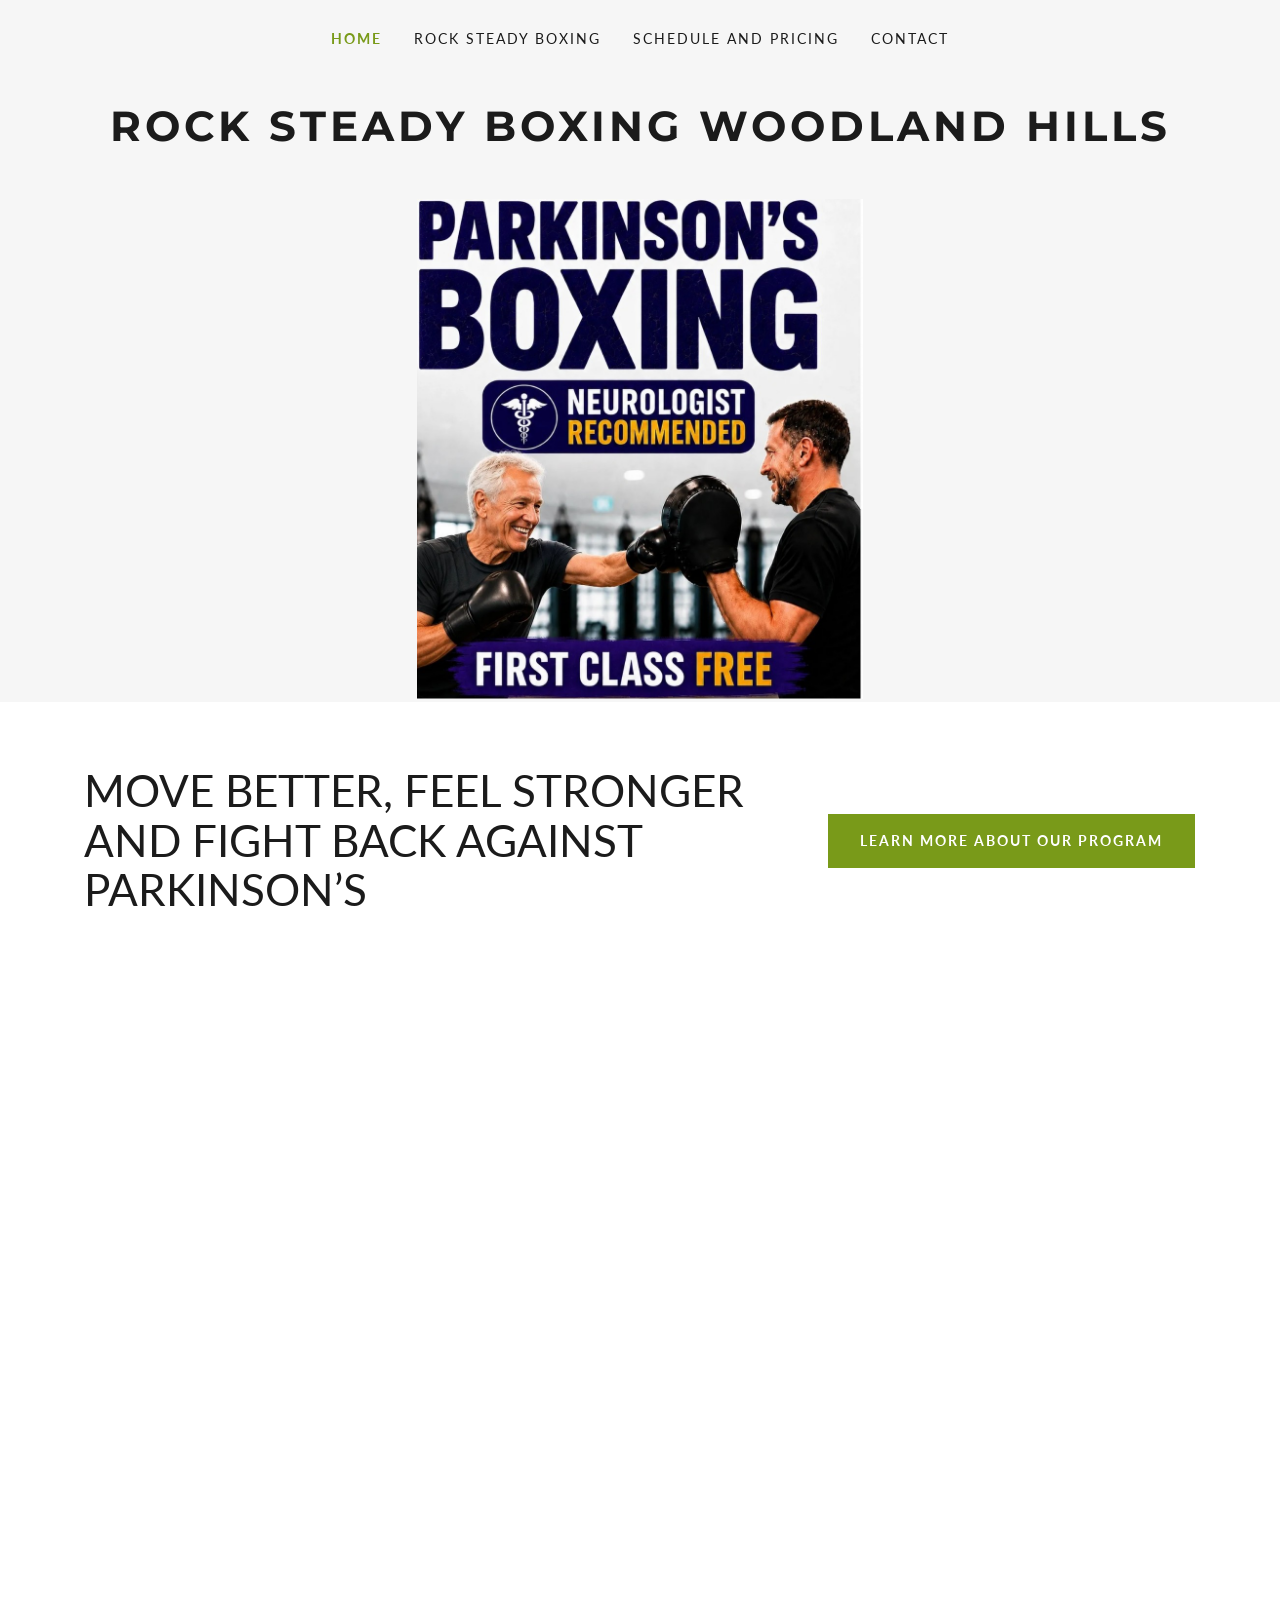
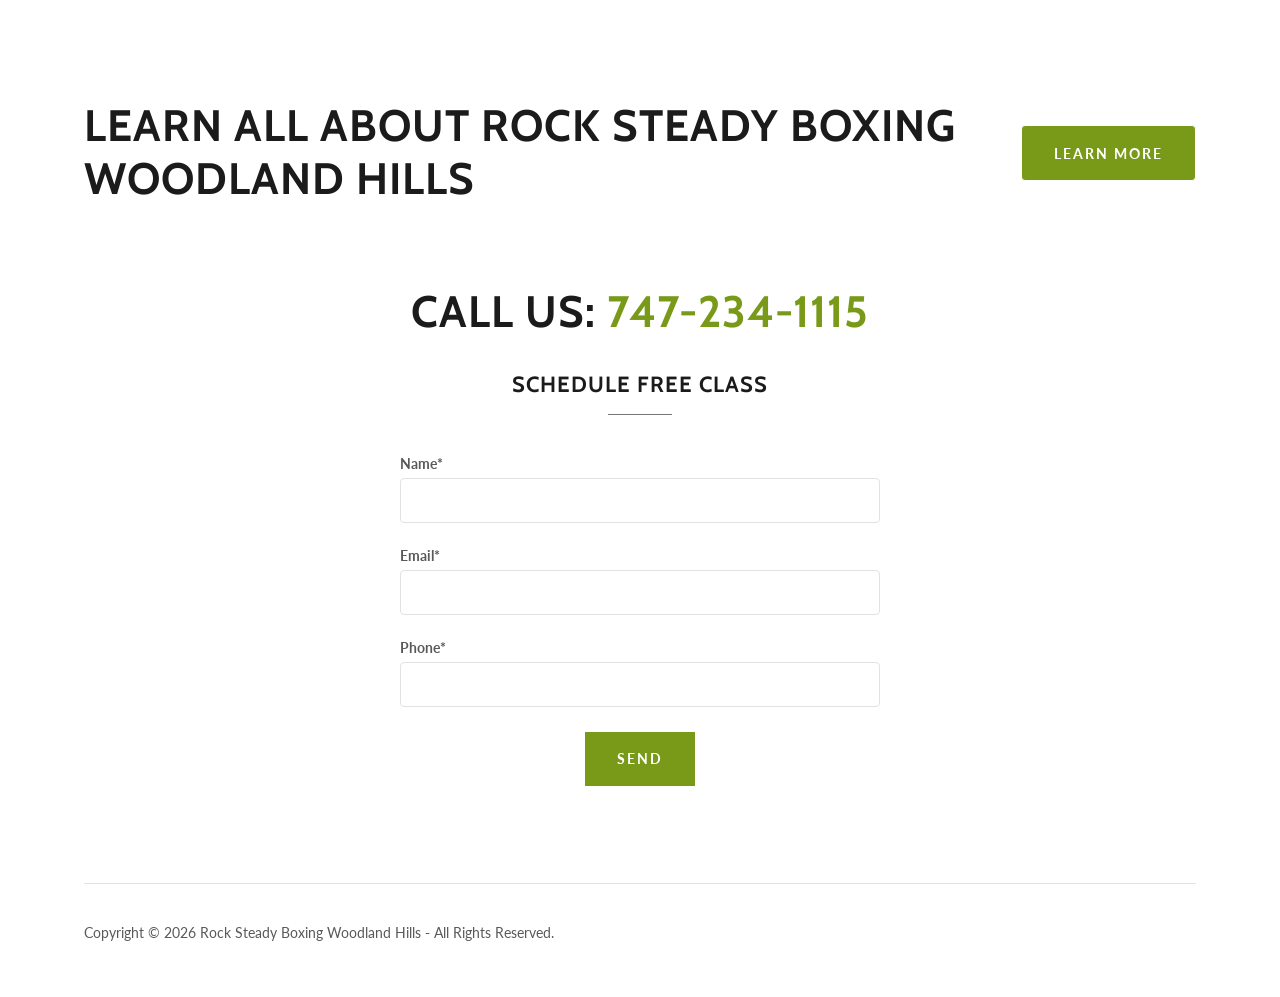
==== commit aba3dd76: "Close the gap between the homepage messages and their buttons The heading and its CTA sat in two sep" ====
--- a/index.html
+++ b/index.html
@@ -81,12 +81,7 @@
   <section class="section banner">
     <div class="container">
       <h1>MOVE BETTER, FEEL STRONGER AND FIGHT BACK AGAINST PARKINSON&rsquo;S</h1>
-    </div>
-  </section>
-
-  <section class="section text-center">
-    <div class="container">
-      <a class="btn btn--square" href="/rock-steady-boxing">learn more about our program</a>
+          <a class="btn btn--square" href="/rock-steady-boxing">learn more about our program</a>
     </div>
   </section>
 
@@ -108,12 +103,7 @@
   <section class="section text-center">
     <div class="container">
       <h2>Call Us: <a href="tel:747-234-1115" style="color:var(--color-green)">747-234-1115</a></h2>
-    </div>
-  </section>
-
-  <section class="section">
-    <div class="container">
-      <div class="eyebrow"><span class="eyebrow__text">Schedule Free Class</span><hr></div>
+      <div class="eyebrow" style="margin-top:32px"><span class="eyebrow__text">Schedule Free Class</span><hr></div>
 
       <form name="schedule-free-class" method="POST" action="/thank-you/" data-netlify="true" netlify-honeypot="bot-field" class="contact-form" style="max-width:480px;margin:0 auto">
         <input type="hidden" name="form-name" value="schedule-free-class">
